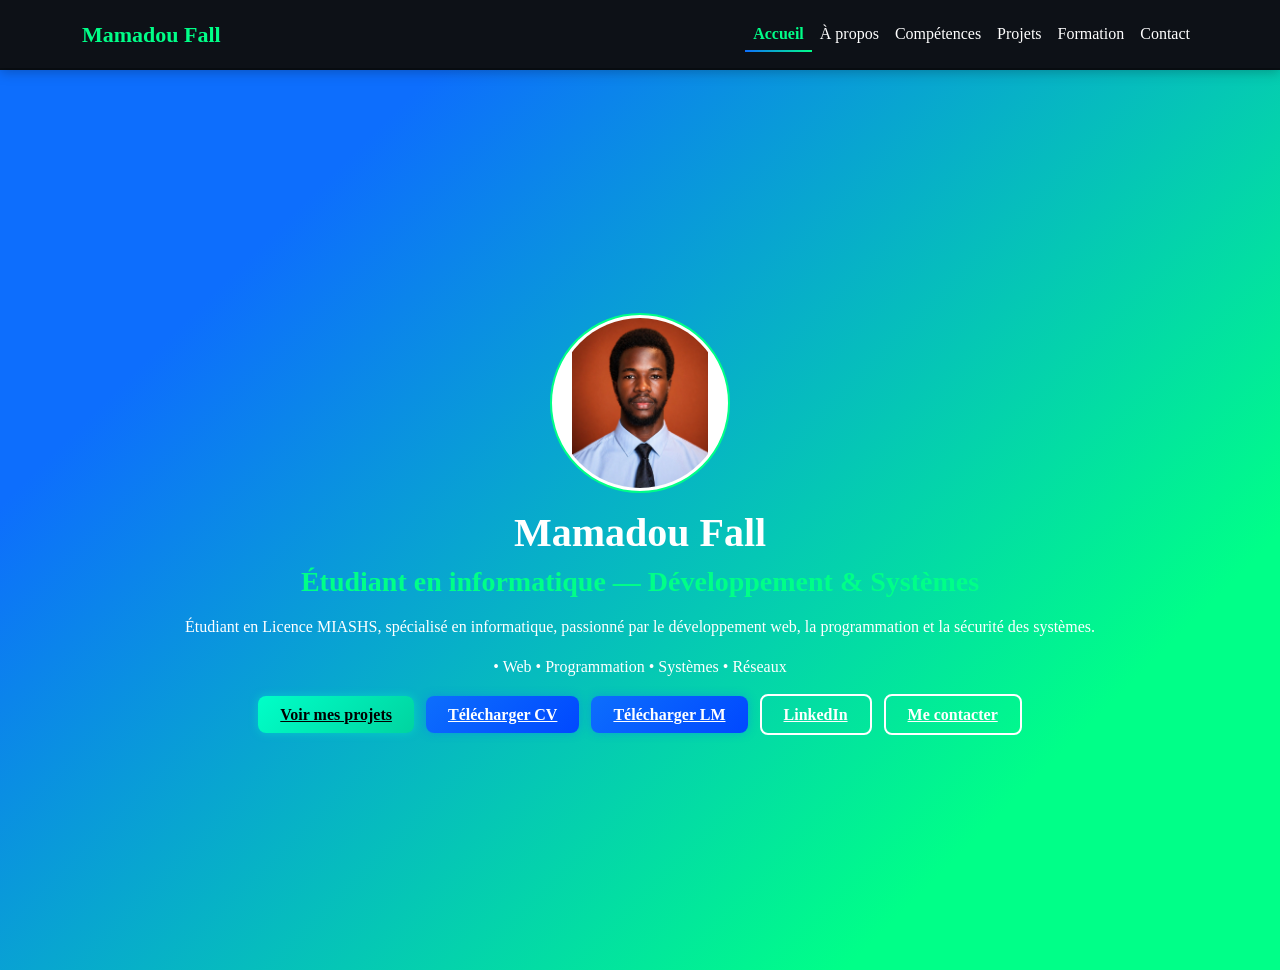
==== index.html @ 233ae1ae "Add files via upload" ====
<!DOCTYPE html>
<html lang="fr">
<head>
    <meta charset="UTF-8">
    <meta name="viewport" content="width=device-width, initial-scale=1.0">
    <title>Mamadou Fall - Portfolio</title>

    <!-- Bootstrap -->
    <link href="https://cdn.jsdelivr.net/npm/bootstrap@5.3.2/dist/css/bootstrap.min.css" rel="stylesheet">

    <!-- CSS perso -->
    <link rel="stylesheet" href="css/style.css">
</head>

<body>

<!-- NAVBAR STYLE ASEST -->
<nav class="navbar navbar-expand-lg navbar-dark custom-nav fixed-top">
  <div class="container">
    <a class="navbar-brand nav-title" href="index.html">Mamadou Fall</a>

    <button class="navbar-toggler" type="button" data-bs-toggle="collapse" data-bs-target="#navMenu">
      <span class="navbar-toggler-icon"></span>
    </button>

    <div class="collapse navbar-collapse" id="navMenu">
      <ul class="navbar-nav ms-auto">
        <li class="nav-item"><a class="nav-link active" href="index.html">Accueil</a></li>
        <li class="nav-item"><a class="nav-link" href="about.html">À propos</a></li>
        <li class="nav-item"><a class="nav-link" href="skills.html">Compétences</a></li>
        <li class="nav-item"><a class="nav-link" href="projects.html">Projets</a></li>
        <li class="nav-item"><a class="nav-link" href="education.html">Formation</a></li>
        <li class="nav-item"><a class="nav-link" href="contact.html">Contact</a></li>
      </ul>
    </div>
  </div>
</nav>

<!-- HERO SECTION -->
<section class="hero d-flex align-items-center">
  <div class="container text-center fade-in">

    <!-- PHOTO -->
    <img src="images/ME.jpeg" class="hero-photo" alt="Photo de profil">

    <h1 class="mt-3">Mamadou Fall</h1>
    <h3 class="cyber-subtitle">Étudiant en informatique — Développement & Systèmes</h3>
    
    <p class="hero-tagline mt-3">
      Étudiant en Licence MIASHS, spécialisé en informatique, passionné par le développement web, la programmation et la sécurité des systèmes.
    </p>

    <div class="hero-keywords mt-3">
      • <span>Web</span> • <span>Programmation</span> • <span>Systèmes</span> • <span>Réseaux</span>
    </div>

    <div class="mt-4">
        <a href="projects.html" class="btn-cyber me-2">Voir mes projets</a>
        <a href="Documents/Mamadou_cv.pdf" class="btn-tech me-2">Télécharger CV</a>
        <a href="Documents/Lettre_de_Motivation_Fall_Mamadou.pdf" class="btn-tech me-2">Télécharger LM</a>
        <a href="https://www.linkedin.com/in/mamadou-fall-dev-cyber" class="btn-outline-premium me-2">LinkedIn</a>
        <a href="contact.html" class="btn-outline-premium">Me contacter</a>
    </div>

  </div>
</section>

<!-- JS -->
<script src="script.js"></script>
<script src="https://cdn.jsdelivr.net/npm/bootstrap@5.3.2/dist/js/bootstrap.bundle.min.js"></script>

</body>
</html>
---- css/style.css ----
/* ===========================
   GLOBAL
=========================== */
body {
    background-color: #0a0f14;
    color: white;
    font-family: "Segoe UI", sans-serif;
    padding-top: 70px; /* espace pour la navbar */
}

h1, h2, h3, h4 {
    font-weight: 700;
}

/* ===========================
   NAVBAR (STYLE ASEST)
=========================== */
.custom-nav {
    background: #0d1117;
    padding: 12px 0;
    box-shadow: 0 4px 12px rgba(0,0,0,0.25);
}

.nav-title {
    font-weight: 700;
    font-size: 22px;
    color: #00ff88 !important;
}

/* Liens */
.navbar-nav .nav-link {
    position: relative;
    font-size: 16px;
    font-weight: 500;
    color: #ffffff !important;
    padding: 10px 16px;
    transition: 0.3s ease;
}

/* Hover — fond dégradé */
.navbar-nav .nav-link:hover {
    background: linear-gradient(135deg, #0d6efd33, #00ff8833);
    border-radius: 6px;
}

/* Underline animée */
.navbar-nav .nav-link::after {
    content: "";
    position: absolute;
    left: 0;
    bottom: 4px;
    width: 0%;
    height: 2px;
    background: linear-gradient(90deg, #0d6efd, #00ff88);
    transition: width 0.35s ease;
}

.navbar-nav .nav-link:hover::after {
    width: 100%;
}

/* Active */
.navbar-nav .nav-link.active {
    color: #00ff88 !important;
    font-weight: 700;
}

.navbar-nav .nav-link.active::after {
    width: 100%;
}

/* ===========================
   HERO SECTION
=========================== */
.hero {
    height: 100vh;
    background: linear-gradient(135deg, #0d6efd 20%, #00ff88 80%);
    display: flex;
    justify-content: center;
    align-items: center;
    text-align: center;
}

/* PHOTO — afficher toute l’image */
.hero-photo {
    width: 180px;
    height: 180px;
    object-fit: contain;
    border-radius: 50%;
    background-color: #ffffff;
    padding: 3px;
    border: 2px solid #00ff88;
}

/* Sous-titre */
.cyber-subtitle {
    color: #00ff88;
    font-weight: 600;
}

/* ===========================
   ANIMATIONS
=========================== */
.fade-in {
    opacity: 0;
    animation: fadeIn 1.2s ease forwards;
}

@keyframes fadeIn {
    to { opacity: 1; }
}

/* ===========================
   SECTIONS INTERNES
=========================== */
.section {
    padding: 80px 0;
}

.section-title {
    font-size: 32px;
    font-weight: 700;
    margin-bottom: 40px;
    text-align: center;
    color: #00ff88;
}

/* ===========================
   CARDS (pour projets, skills)
=========================== */
.custom-card {
    background: #0d1117;
    border: 1px solid #0d6efd55;
    border-radius: 12px;
    padding: 25px;
    transition: 0.3s ease;
}

.custom-card:hover {
    transform: translateY(-6px);
    box-shadow: 0 0 20px #00ff8855;
    border-color: #00ff88;
}

/* ===========================
   TIMELINE (formation)
=========================== */
.timeline {
    border-left: 3px solid #00ff88;
    padding-left: 25px;
}

.timeline-item {
    margin-bottom: 30px;
}

.timeline-item h4 {
    color: #0d6efd;
    font-weight: 700;
}

.timeline-item span {
    color: #00ff88;
    font-weight: 600;
}

/* ===========================
   CONTACT FORM
=========================== */
.contact-box {
    background: #0d1117;
    padding: 30px;
    border-radius: 12px;
    border: 1px solid #0d6efd55;
}

.contact-box input,
.contact-box textarea {
    background: #0a0f14;
    border: 1px solid #0d6efd55;
    color: white;
}

.contact-box input:focus,
.contact-box textarea:focus {
    border-color: #00ff88;
    box-shadow: 0 0 10px #00ff88;
}

/* ===========================
   FOOTER
=========================== */
footer {
    text-align: center;
    padding: 20px;
    background: #0d1117;
    color: #00ff88;
    margin-top: 40px;
}

/* POLICE GLOBALE */
* {
    font-family: Georgia, 'Times New Roman', Times, serif !important;
}

.btn-return {
    background: linear-gradient(135deg, #0d6efd, #00ff88);
    color: #0a0f14;
    font-weight: 600;
    padding: 10px 22px;
    border-radius: 8px;
    border: none;
    transition: 0.3s ease;
}

.btn-return:hover {
    background: linear-gradient(135deg, #00ff88, #0d6efd);
    color: #ffffff;
    box-shadow: 0 0 12px #00ff88aa;
    transform: translateY(-3px);
}
/* Bouton vert cyber */
.btn-cyber {
    background: linear-gradient(135deg, #00ffc8, #00d4a0);
    color: #000;
    border: none;
    padding: 10px 22px;
    font-weight: 600;
    border-radius: 8px;
    transition: 0.25s ease;
    box-shadow: 0 0 10px rgba(0, 255, 200, 0.4);
}

.btn-cyber:hover {
    transform: translateY(-3px);
    box-shadow: 0 0 18px rgba(0, 255, 200, 0.7);
}

/* Bouton bleu tech */
.btn-tech {
    background: linear-gradient(135deg, #0d6efd, #0048ff);
    color: #fff;
    border: none;
    padding: 10px 22px;
    font-weight: 600;
    border-radius: 8px;
    transition: 0.25s ease;
    box-shadow: 0 0 10px rgba(13, 110, 253, 0.4);
}

.btn-tech:hover {
    transform: translateY(-3px);
    box-shadow: 0 0 18px rgba(13, 110, 253, 0.7);
}

/* Bouton outline premium */
.btn-outline-premium {
    color: #fff;
    border: 2px solid #fff;
    padding: 10px 22px;
    font-weight: 600;
    border-radius: 8px;
    transition: 0.25s ease;
}

.btn-outline-premium:hover {
    background: rgba(255, 255, 255, 0.15);
    transform: translateY(-3px);
}
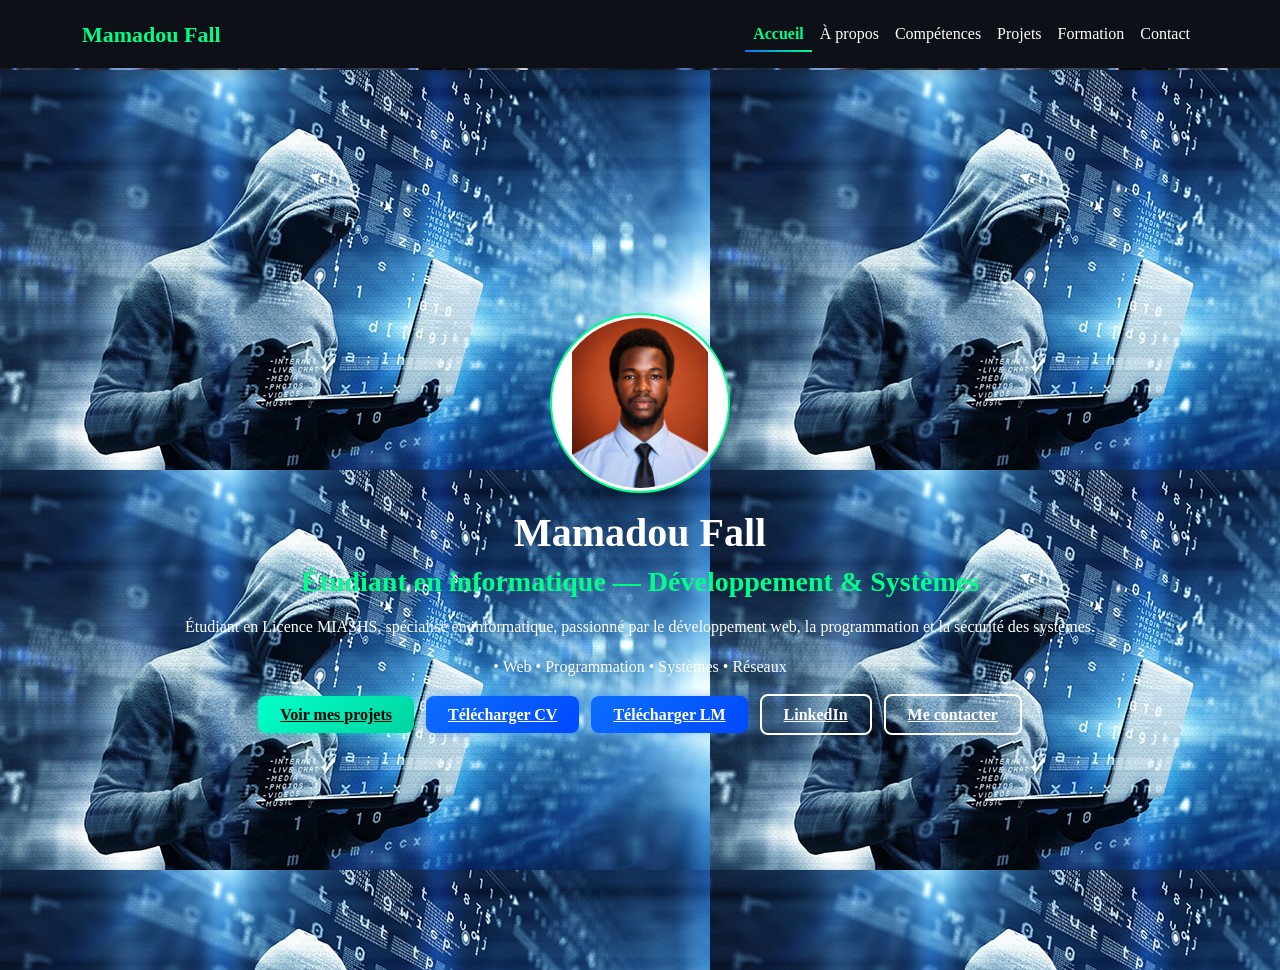
==== commit 7a4a5059: "Mise à jour du portfolio (design + contenu)" ====
--- a/index.html
+++ b/index.html
@@ -68,6 +68,7 @@
 <!-- JS -->
 <script src="script.js"></script>
 <script src="https://cdn.jsdelivr.net/npm/bootstrap@5.3.2/dist/js/bootstrap.bundle.min.js"></script>
+<script src="https://platform.linkedin.com/badges/js/profile.js" async defer type="text/javascript"></script>
 
 </body>
 </html>
--- a/css/style.css
+++ b/css/style.css
@@ -2,7 +2,7 @@
    GLOBAL
 =========================== */
 body {
-    background-color: #0a0f14;
+    background-image: url(../images/3af12cfbcafff410dc4fa9117a18760f.jpg);
     color: white;
     font-family: "Segoe UI", sans-serif;
     padding-top: 70px; /* espace pour la navbar */
@@ -74,7 +74,7 @@
 =========================== */
 .hero {
     height: 100vh;
-    background: linear-gradient(135deg, #0d6efd 20%, #00ff88 80%);
+    background-image: url(../images/malware-infection-takes-down-airline-reservation-system-159988_1.jpg);
     display: flex;
     justify-content: center;
     align-items: center;
@@ -129,7 +129,7 @@
    CARDS (pour projets, skills)
 =========================== */
 .custom-card {
-    background: #0d1117;
+    background-color: #000;
     border: 1px solid #0d6efd55;
     border-radius: 12px;
     padding: 25px;
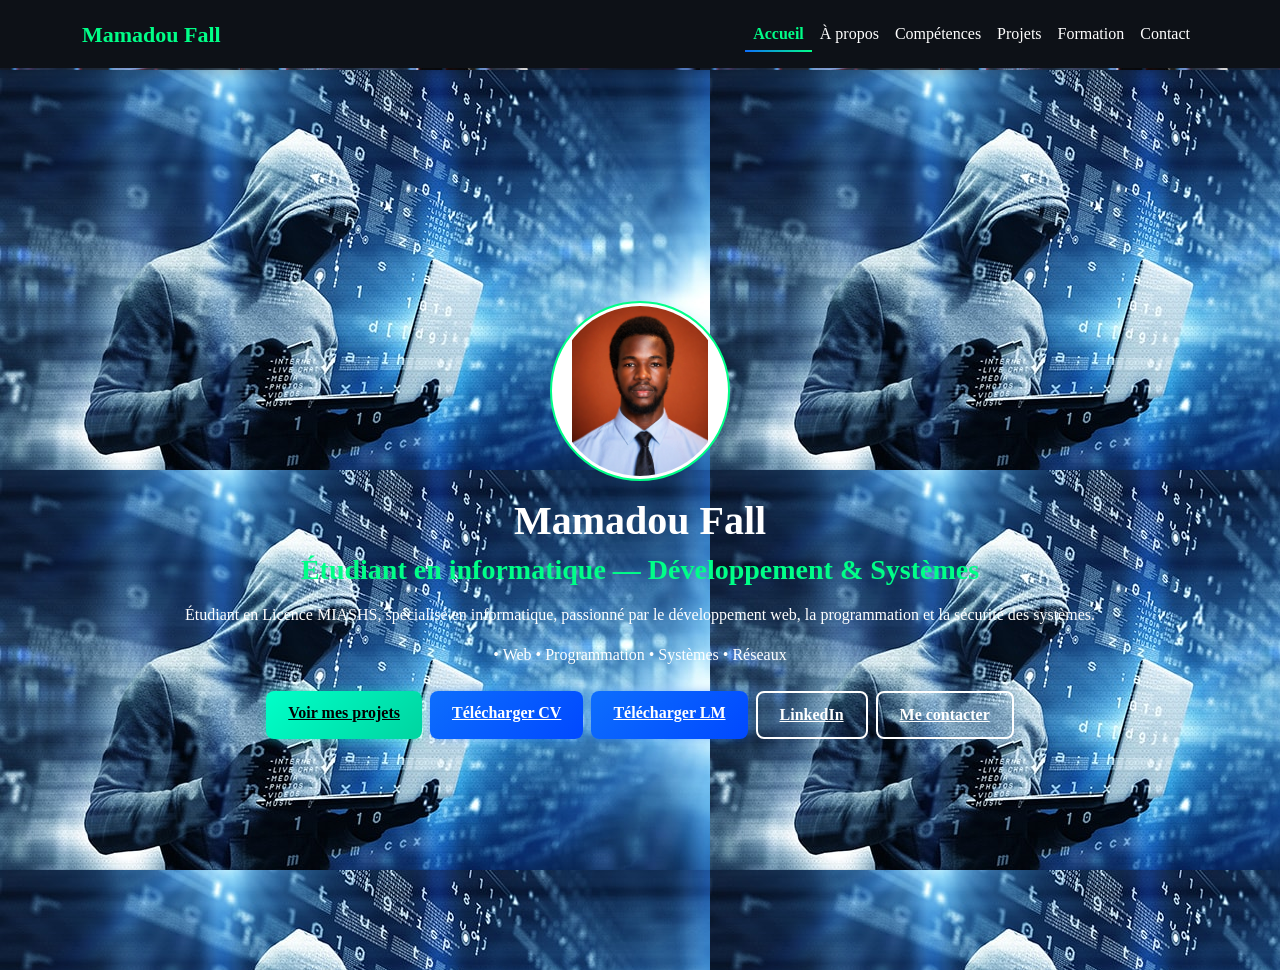
==== commit 578ae018: "Fix responsive boutons hero section" ====
--- a/index.html
+++ b/index.html
@@ -54,12 +54,12 @@
       • <span>Web</span> • <span>Programmation</span> • <span>Systèmes</span> • <span>Réseaux</span>
     </div>
 
-    <div class="mt-4">
-        <a href="projects.html" class="btn-cyber me-2">Voir mes projets</a>
-        <a href="Documents/Mamadou_cv.pdf" class="btn-tech me-2">Télécharger CV</a>
-        <a href="Documents/Lettre_de_Motivation_Fall_Mamadou.pdf" class="btn-tech me-2">Télécharger LM</a>
-        <a href="https://www.linkedin.com/in/mamadou-fall-dev-cyber" class="btn-outline-premium me-2">LinkedIn</a>
-        <a href="contact.html" class="btn-outline-premium">Me contacter</a>
+    <div class="mt-4 d-grid gap-2 d-md-flex justify-content-center">
+      <a href="projects.html" class="btn-cyber">Voir mes projets</a>
+      <a href="Documents/Mamadou_cv.pdf" class="btn-tech">Télécharger CV</a>
+      <a href="Documents/Lettre_de_Motivation_Fall_Mamadou.pdf" class="btn-tech">Télécharger LM</a>
+      <a href="https://www.linkedin.com/in/mamadou-fall-dev-cyber" class="btn-outline-premium">LinkedIn</a>
+      <a href="contact.html" class="btn-outline-premium">Me contacter</a>
     </div>
 
   </div>
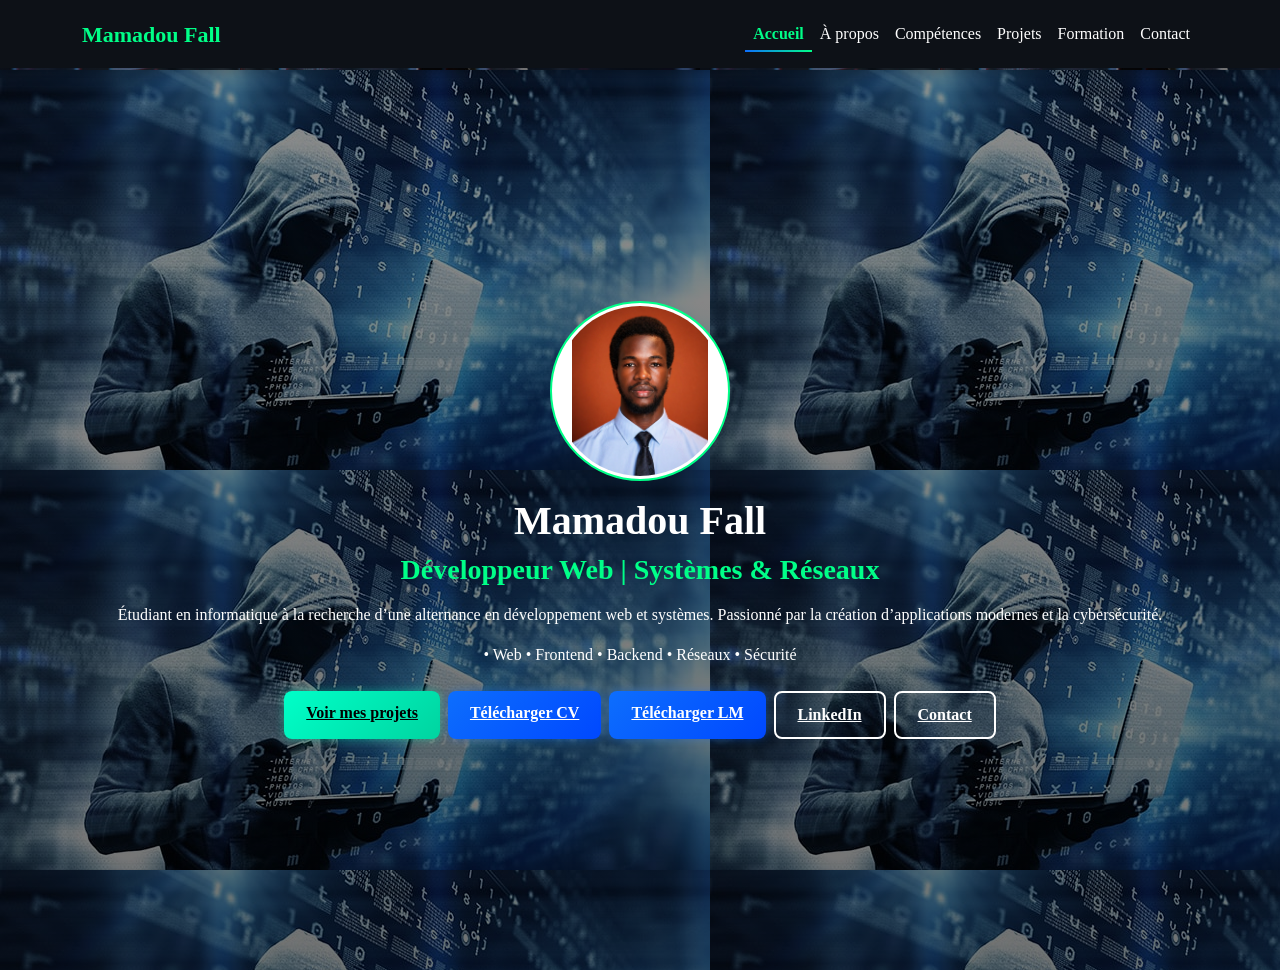
==== commit 371ec0f1: "mise à jour du site" ====
--- a/index.html
+++ b/index.html
@@ -40,26 +40,47 @@
 <section class="hero d-flex align-items-center">
   <div class="container text-center fade-in">
 
-    <!-- PHOTO -->
     <img src="images/ME.jpeg" class="hero-photo" alt="Photo de profil">
 
     <h1 class="mt-3">Mamadou Fall</h1>
-    <h3 class="cyber-subtitle">Étudiant en informatique — Développement & Systèmes</h3>
-    
+
+    <h3 class="cyber-subtitle">
+      Développeur Web | Systèmes & Réseaux
+    </h3>
+
     <p class="hero-tagline mt-3">
-      Étudiant en Licence MIASHS, spécialisé en informatique, passionné par le développement web, la programmation et la sécurité des systèmes.
+      Étudiant en informatique à la recherche d’une alternance en développement web et systèmes.
+      Passionné par la création d’applications modernes et la cybersécurité.
     </p>
 
     <div class="hero-keywords mt-3">
-      • <span>Web</span> • <span>Programmation</span> • <span>Systèmes</span> • <span>Réseaux</span>
+      • Web • Frontend • Backend • Réseaux • Sécurité
     </div>
 
     <div class="mt-4 d-grid gap-2 d-md-flex justify-content-center">
-      <a href="projects.html" class="btn-cyber">Voir mes projets</a>
-      <a href="Documents/Mamadou_cv.pdf" class="btn-tech">Télécharger CV</a>
-      <a href="Documents/Lettre_de_Motivation_Fall_Mamadou.pdf" class="btn-tech">Télécharger LM</a>
-      <a href="https://www.linkedin.com/in/mamadou-fall-dev-cyber" class="btn-outline-premium">LinkedIn</a>
-      <a href="contact.html" class="btn-outline-premium">Me contacter</a>
+
+      <a href="projects.html" class="btn-cyber">
+          Voir mes projets
+      </a>
+
+      <a href="Documents/cv_fall-Mamadou.pdf" class="btn-tech">
+          Télécharger CV
+      </a>
+      
+      <a href="Documents/LM_fall-Mamadou.pdf" class="btn-tech">
+          Télécharger LM
+      </a>
+
+      <a href="https://www.linkedin.com/in/mamadou-fall-dev-cyber" 
+        target="_blank" 
+        class="btn-outline-premium">
+          LinkedIn
+      </a>
+
+      <a href="contact.html" class="btn-outline-premium">
+          Contact
+      </a>
+
     </div>
 
   </div>
--- a/css/style.css
+++ b/css/style.css
@@ -2,7 +2,9 @@
    GLOBAL
 =========================== */
 body {
-    background-image: url(../images/3af12cfbcafff410dc4fa9117a18760f.jpg);
+    background-image:
+    linear-gradient(rgba(0,0,0,0.45), rgba(0,0,0,0.55)),
+    url(../images/3af12cfbcafff410dc4fa9117a18760f.jpg);
     color: white;
     font-family: "Segoe UI", sans-serif;
     padding-top: 70px; /* espace pour la navbar */
@@ -12,9 +14,7 @@
     font-weight: 700;
 }
 
-/* ===========================
-   NAVBAR (STYLE ASEST)
-=========================== */
+
 .custom-nav {
     background: #0d1117;
     padding: 12px 0;
@@ -74,7 +74,8 @@
 =========================== */
 .hero {
     height: 100vh;
-    background-image: url(../images/malware-infection-takes-down-airline-reservation-system-159988_1.jpg);
+    background-image: linear-gradient(rgba(0,0,0,0.45), rgba(0,0,0,0.55)),
+    url(../images/malware-infection-takes-down-airline-reservation-system-159988_1.jpg);
     display: flex;
     justify-content: center;
     align-items: center;
